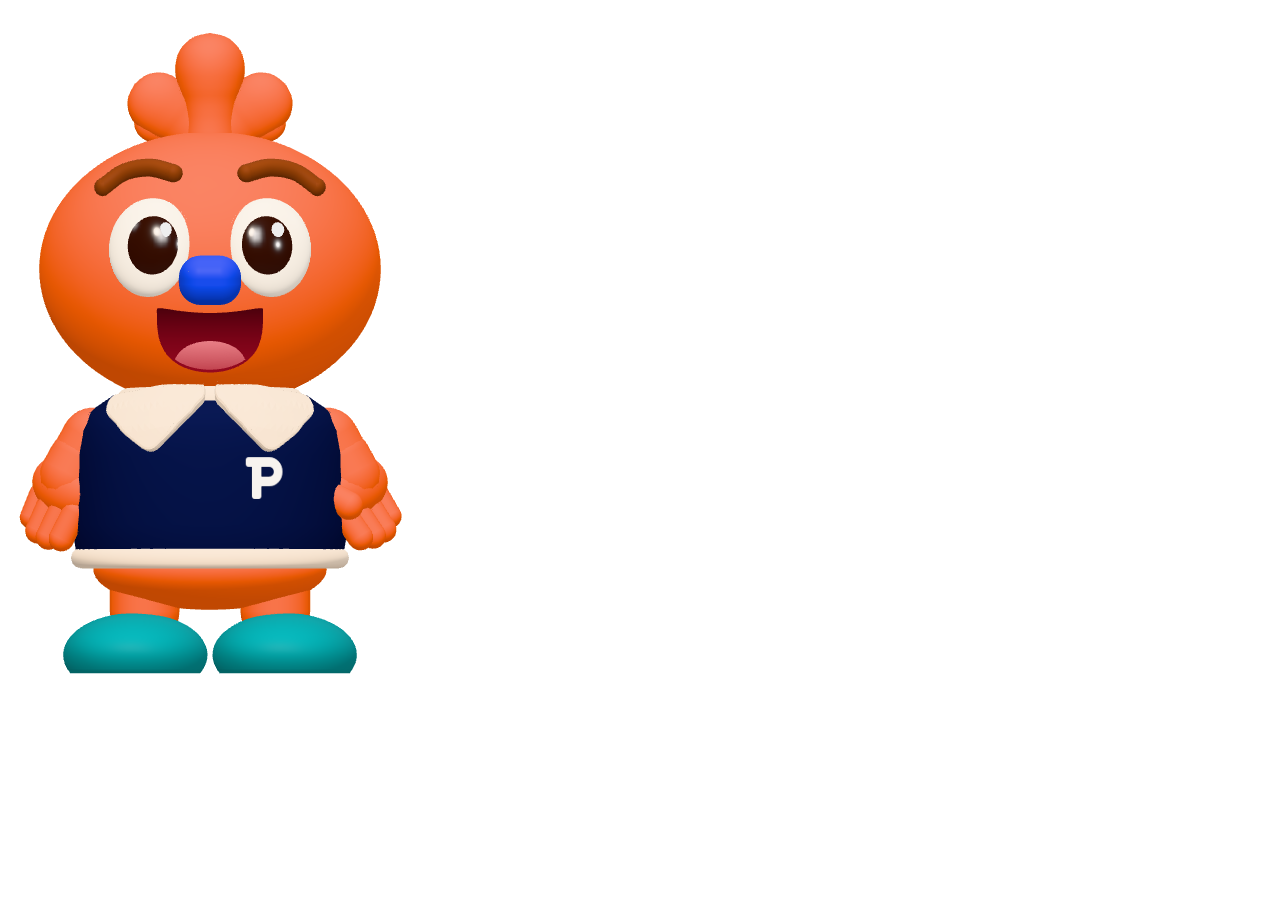
==== dev/tata.html @ d8c11c28 "Phonics Run: side-scrolling /m/ platformer with Tata - World from the Word Mashup 3D mock-up (sky, c" ====
<!doctype html>
<html lang="en">
<head>
<meta charset="utf-8" />
<title>Tata model check</title>
<style>html, body { margin: 0; background: #fff; } canvas { display: block; }</style>
<script type="importmap">{ "imports": { "three": "../vendor/three/build/three.module.min.js", "three/addons/": "../vendor/three/addons/" } }</script>
</head>
<body>
<script type="module">
// Turnaround check for js/tata.js against the character sheet: ?yaw=0|90|180 · window.TV.shot(yaw, mode) → PNG data URL
// Orthographic camera framed on the model's 2.05-unit height, white background, the game's light set.
import * as THREE from 'three';
import { RoomEnvironment } from 'three/addons/environments/RoomEnvironment.js';
import { Tata } from '../js/tata.js';
const W = 420, H = 700;
const r = new THREE.WebGLRenderer({ antialias: true, preserveDrawingBuffer: true });
r.setPixelRatio(parseFloat(new URLSearchParams(location.search).get('dpr') || '1')); r.setSize(W, H); r.outputColorSpace = THREE.SRGBColorSpace; r.toneMapping = THREE.NeutralToneMapping; r.toneMappingExposure = 0.96;
document.body.appendChild(r.domElement);
const scene = new THREE.Scene(); scene.background = new THREE.Color(0xffffff);
const pm = new THREE.PMREMGenerator(r); scene.environment = pm.fromScene(new RoomEnvironment(), 0.04).texture; scene.environmentIntensity = 0.5;
scene.add(new THREE.HemisphereLight(0xffffff, 0xf0e0d0, 0.9));
const sun = new THREE.DirectionalLight(0xfff4e8, 1.9); sun.position.set(-2, 6, 8); scene.add(sun);
const fill = new THREE.DirectionalLight(0xffffff, 0.6); fill.position.set(4, 2, 5); scene.add(fill);
const half = 2.25 / 2, cam = new THREE.OrthographicCamera(-half * W / H, half * W / H, half, -half, 0.1, 50);
cam.position.set(0, 1.04, 10); cam.lookAt(0, 1.04, 0);
const t = new Tata(scene);
function shot(yawDeg = 0, mode = 'pose', vx = 0, phase = 0, vy = 0, grounded = true) {
  t.phase = phase; t.air = grounded ? 0 : 1;
  for (let i = 0; i < 3; i++) t.update(1 / 60, { vx, vy, grounded, facing: 1, max: 7.2, mode, yaw: yawDeg * Math.PI / 180 });
  if (mode !== 'pose') t.root.rotation.y = yawDeg * Math.PI / 180;
  r.render(scene, cam);
  return r.domElement.toDataURL('image/png');
}
const q = new URLSearchParams(location.search);
if (q.get('outfit')) t.setOutfit(Object.fromEntries(q.get('outfit').split(',').map(k => [k, true])));
shot(parseFloat(q.get('yaw') || '0'));
function view(cy = 1.04, h = 2.25) {
  const hh = h / 2; Object.assign(cam, { left: -hh * W / H, right: hh * W / H, top: hh, bottom: -hh }); cam.updateProjectionMatrix();
  cam.position.set(0, cy, 10); cam.lookAt(0, cy, 0);
}
window.TV = { shot, t, view };
</script>
</body>
</html>
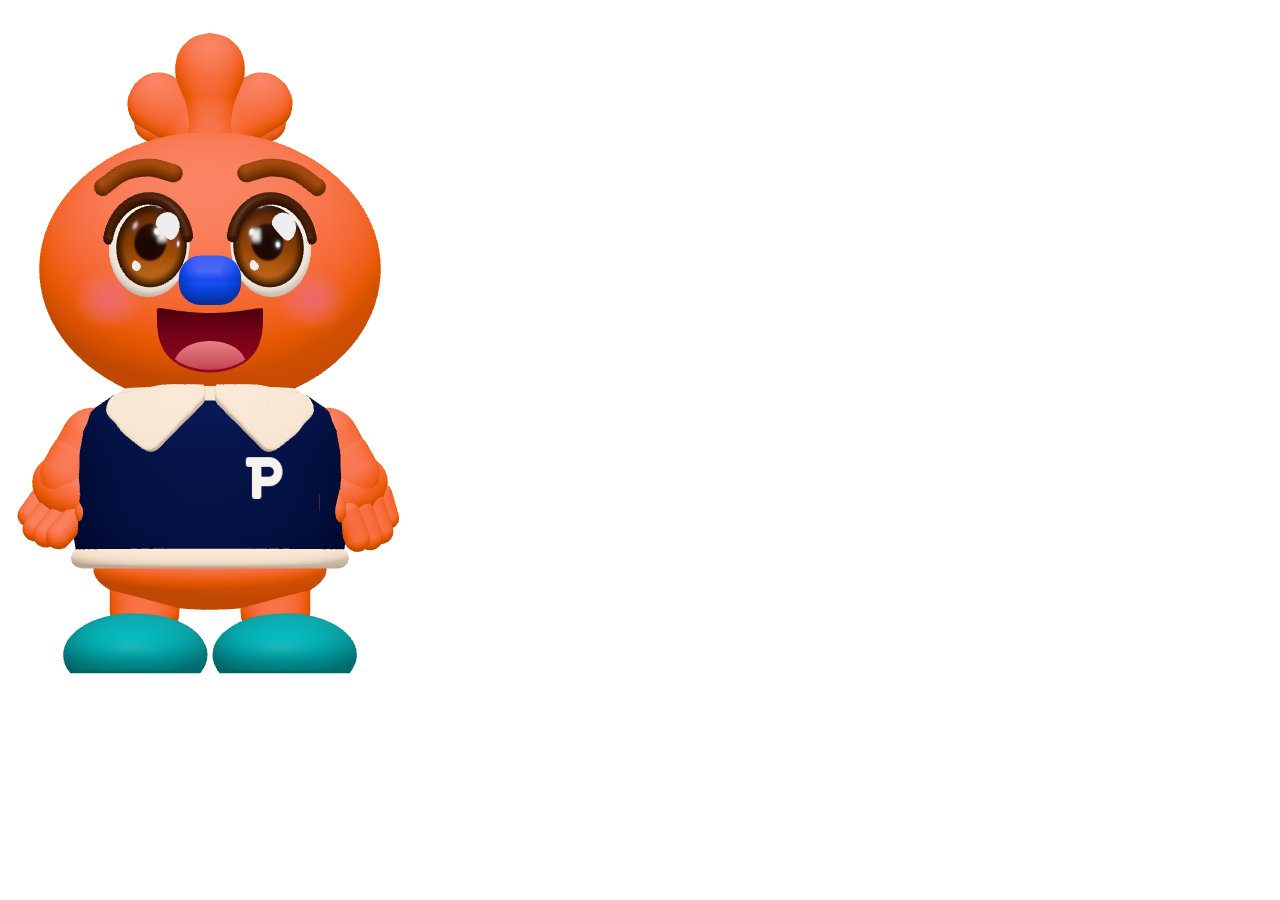
==== commit 72a48a53: "Level themes, Tata's eyes and hands, 3D-style UI - Each level its own map: 1 sky meadow, 2 candy sun" ====
--- a/dev/tata.html
+++ b/dev/tata.html
@@ -35,9 +35,9 @@
 const q = new URLSearchParams(location.search);
 if (q.get('outfit')) t.setOutfit(Object.fromEntries(q.get('outfit').split(',').map(k => [k, true])));
 shot(parseFloat(q.get('yaw') || '0'));
-function view(cy = 1.04, h = 2.25) {
+function view(cy = 1.04, h = 2.25, cx = 0) {
   const hh = h / 2; Object.assign(cam, { left: -hh * W / H, right: hh * W / H, top: hh, bottom: -hh }); cam.updateProjectionMatrix();
-  cam.position.set(0, cy, 10); cam.lookAt(0, cy, 0);
+  cam.position.set(cx, cy, 10); cam.lookAt(cx, cy, 0);
 }
 window.TV = { shot, t, view };
 </script>
